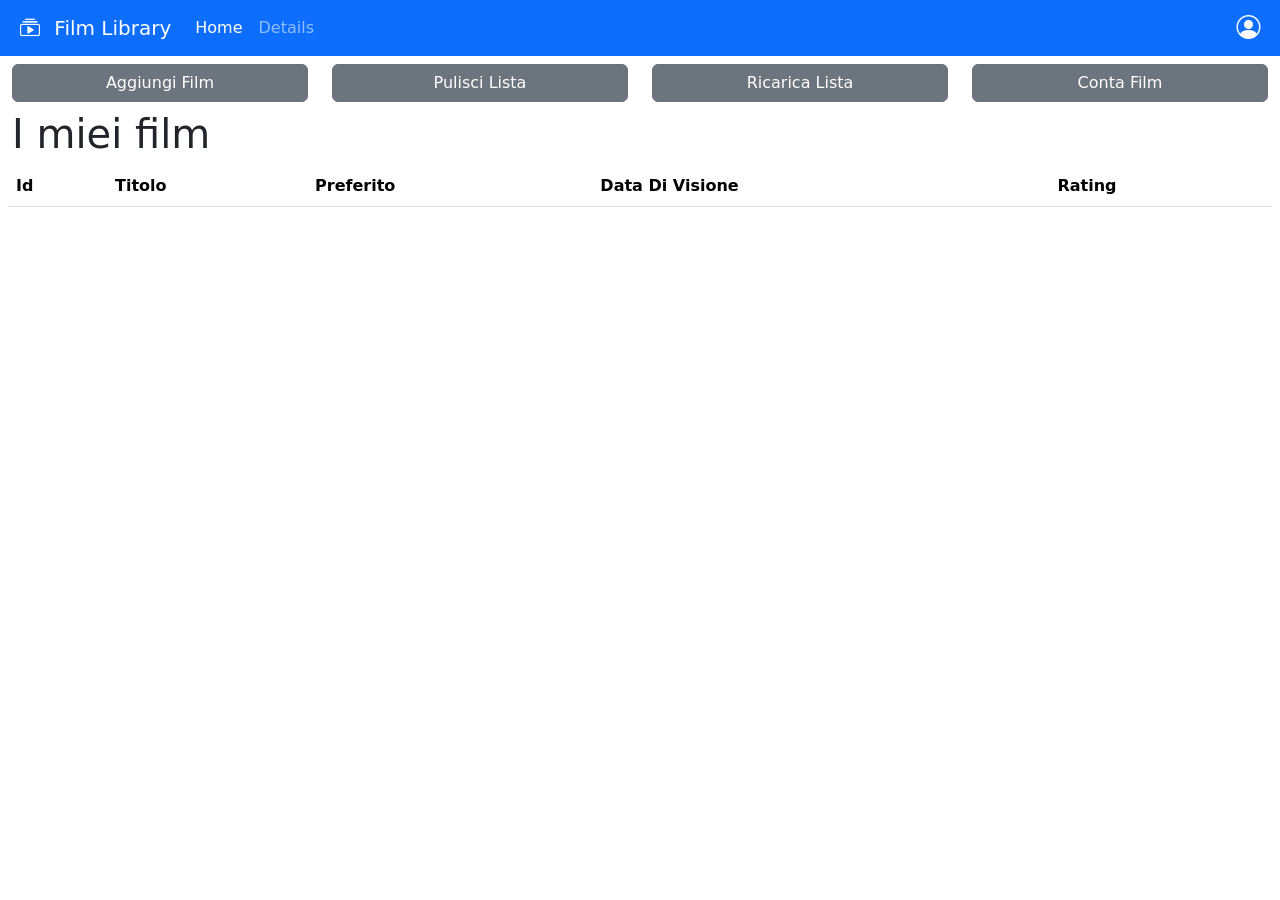
==== 01 Richiami di JavaScript/Ese 02 Film/index.html @ 449b4248 "first commit" ====
<!DOCTYPE html>
<html>

<head>
    <title>Film Library</title>

    <!-- Bootstrap -->
    <link rel="stylesheet" href="bootstrap5/bootstrap.min.css" >
    <script src="bootstrap5/bootstrap.bundle.min.js"></script>
    <link rel="stylesheet" href="bootstrap5/bootstrap-icons.min.css">

    <!-- Local Files -->
    <link rel="stylesheet" href="index.css">
    <script src="index.js"></script>
</head>

<body>
    <!-- Modale conteggio Film -->
    <div class="modal fade" id="modal-count-films" tabindex="-1" >
        <div class="modal-dialog">
            <div class="modal-content">
                <div class="modal-header">
                    <h5 class="modal-title">Numero di film</h5>
					<!-- data-bs-dismiss fa sì che il button chiuda la modale -->
                    <button class="btn-close" data-bs-dismiss="modal"></button>
                </div>
                <div class="modal-body">
                    <p>Ci sono <span id="span-n-films"></span> film nella libreria</p>
                </div>
				<div class="modal-footer">
					<button class="btn btn-danger" data-bs-dismiss="modal">Chiudi</button>
					<button class="btn btn-success">Salva</button>
				</div>
            </div>
        </div>
    </div>
    
    <!-- Barra di navigazione Blu in alto -->
	<header>
		<!-- padding x = 1/2 spacer -->
        <nav class="navbar bg-primary navbar-dark navbar-expand-md  px-2">
            <div class="container-fluid">
			    <!-- icon and title-->
                <a class="navbar-brand" href="#">
					<i class="bi bi-collection-play me-2"></i>
					Film Library
				</a>
				<!-- Burger Button che compare quando si restringe la pagina -->
                <button class="navbar-toggler" data-bs-toggle="collapse"
                    data-bs-target="#navbarContent">
                    <span class="navbar-toggler-icon"></span>
                </button>				
				<!-- buttons -->
                <div class="collapse navbar-collapse" id="navbarContent">
					<!-- me = margin end (right) : impostato al valore auto 
					     mb = margin bottom : margin 0 per i teminali lg e 1/2 spacer in tutti gli altri casi -->
                    <ul class="navbar-nav me-auto mb-2 mb-lg-0">
                        <li class="nav-item">
                            <a class="nav-link active" href="#">Home</a>
                        </li>
                        <li class="nav-item">
                            <a class="nav-link" href="#">Details</a>
                        </li>
                    </ul>
					<!-- 2° contenitore automaticamente allineato a destra -->
                    <div>
						<!-- icona di login -->
                        <i class="bi bi-person-circle iconagrande text-light" id="btn-login"></i>
                    </div>
                </div>
            </div>
        </nav>
    </header>

    <main class="container-fluid">
	    <!-- visualizzato da js in corrispondenza del click sul pulsante di login -->
        <div class="alert alert-danger d-none alert-dismissible my-2 text-center" id="alert-login">
		    <!--  d-none significa display:none -->
            <i class="bi bi-exclamation-triangle"></i> 
			Login fallito. Riprova più tardi.
			<button class="btn-close"></button>
        </div>
        <div class="row">
			<!-- Nei terminali >= md il DIV occupa 3 celle.
			     Nei terminali  < md il DIV occupa l'intera riga 
				 my = margin asse y, cioè TOP e BOTTOM impostati a 1/2 spacer -->
            <div class="col-md-3 my-2">
                <button class="btn btn-secondary w-100" id="btn-add">Aggiungi Film</button>
            </div>
            <div class="col-md-3 my-2">
				<!-- 100% del genitore -->
                <button class="btn btn-secondary w-100" id="btn-clear">Pulisci Lista</button>
            </div>
            <div class="col-md-3 my-2">
                <button class="btn btn-secondary w-100" id="btn-reload">Ricarica Lista</button>
            </div>
            <div class="col-md-3 my-2">
                <button class="btn btn-secondary w-100" id="btn-count">Conta Film</button>
            </div>
        </div>
        <div class="row">
            <h1>I miei film</h1>
        </div>
		<!-- px = padding asse x cioè LEFT e RIGHT impostati a 1/2 spacer -->
        <div class="row px-2">
            <table class="table" id="film-table">
                <thead>
                    <tr>
                        <th>Id</th>
                        <th>Titolo</th>
                        <th>Preferito</th>
                        <th>Data Di Visione</th>
                        <th>Rating</th>
                    </tr>
                </thead>
                <tbody></tbody>
            </table>
        </div>
    </div>
    </main>
</body>

</html>
---- 01 Richiami di JavaScript/Ese 02 Film/index.css ----
.iconagrande {
    font-size: 150%;
}

#film-table i {
    padding: 0 2px;
}

i, a {
    cursor: pointer;
}

.bi-star, .bi-star-fill {
    cursor: default;
}
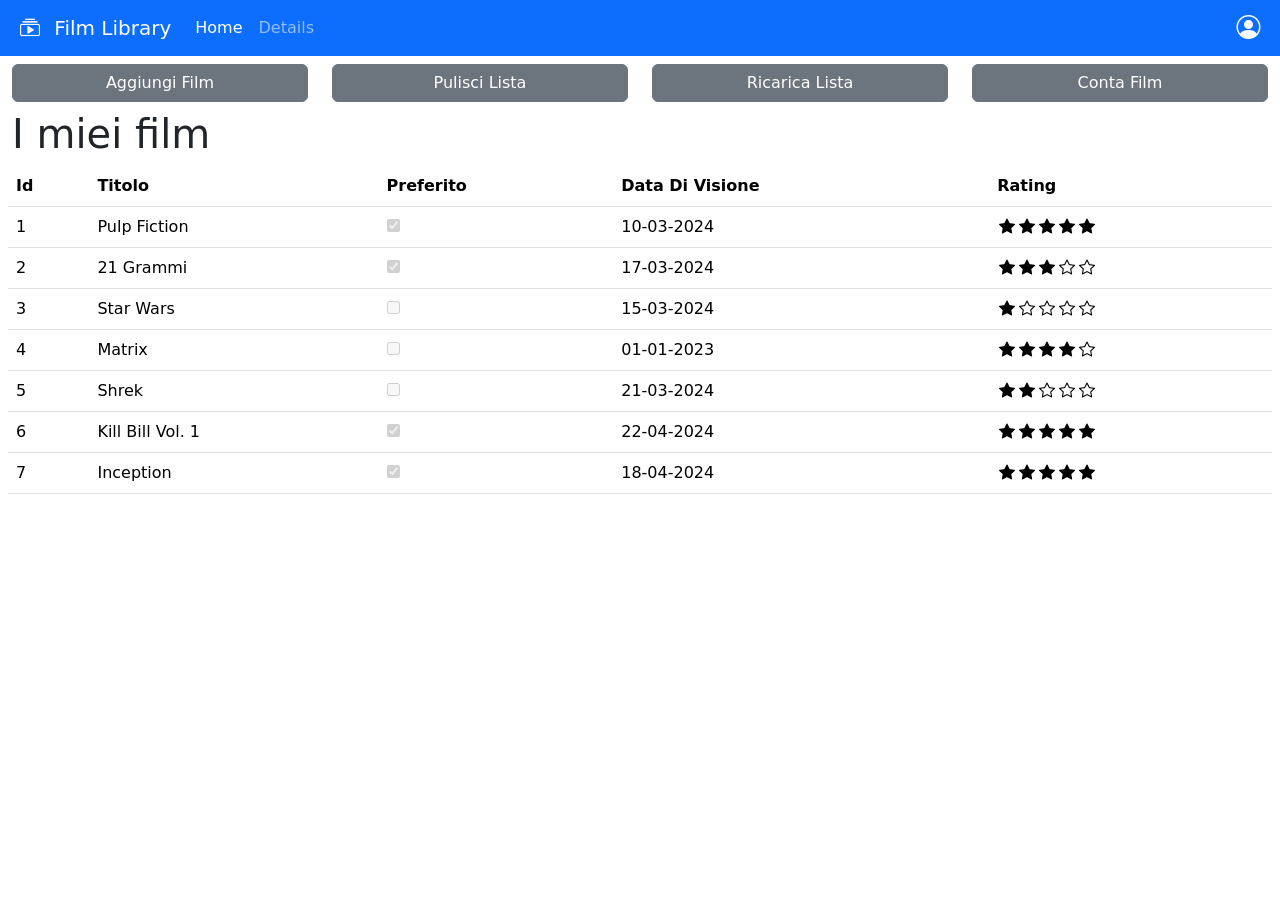
==== commit ab2d07c5: "Ese02: visualizzazione tabella" ====
--- a/01 Richiami di JavaScript/Ese 02 Film/index.html
+++ b/01 Richiami di JavaScript/Ese 02 Film/index.html
@@ -11,7 +11,7 @@
 
     <!-- Local Files -->
     <link rel="stylesheet" href="index.css">
-    <script src="index.js"></script>
+    <script src="index.js" defer></script>
 </head>
 
 <body>
